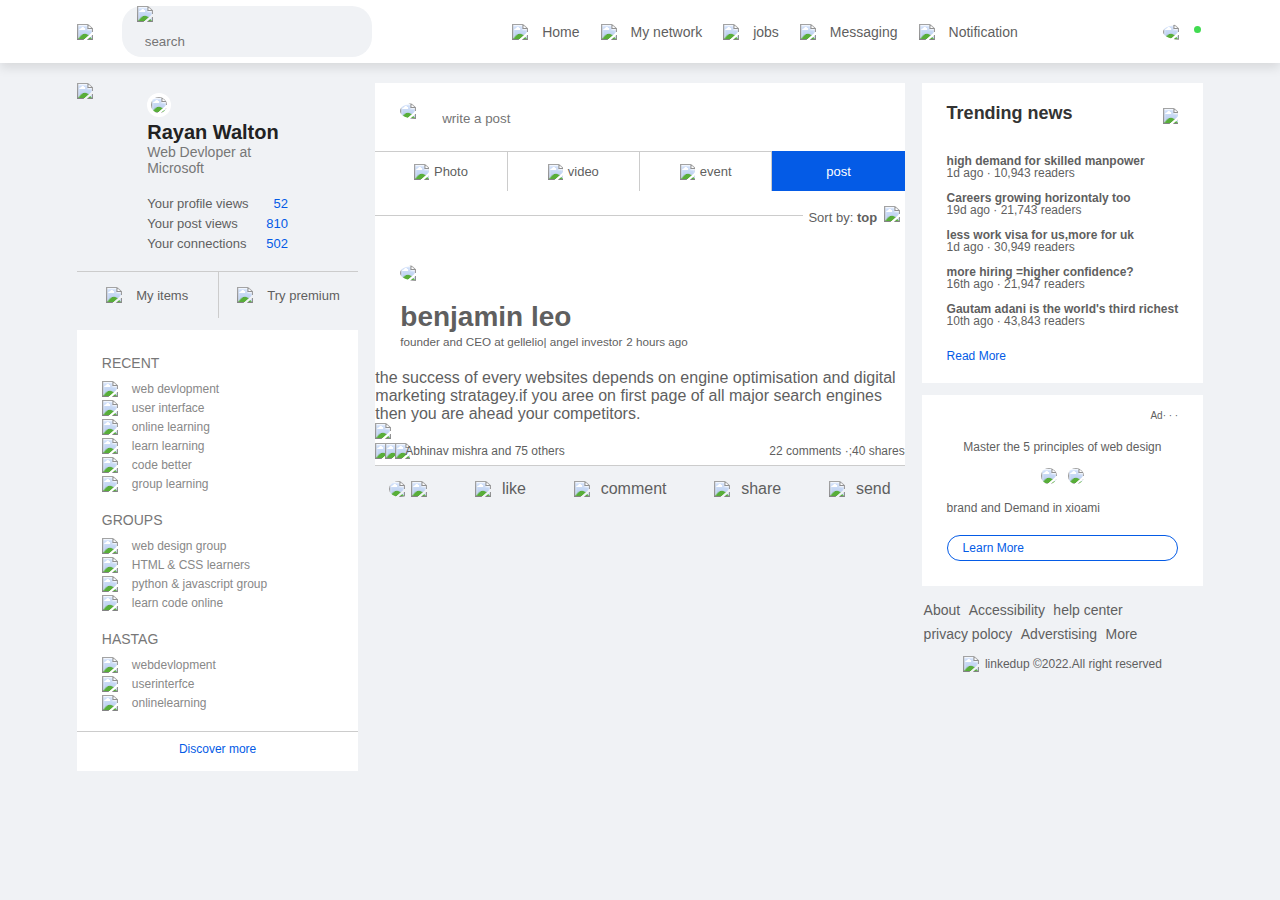
==== index.html @ f9311789 "Add files via upload" ====
<!DOCTYPE html>
<html lang="en">
  <head>
    <meta charset="utf-8">
    <title>social media website design</title>
    <link rel="stylesheet" href="style.css">
  </head>
  <body>

    <nav class="navbar">
        <div class="navbar-left">
            <a href="index.html" class="logo"><img src="images/logo.png"></a>

            <div class="search-box">
                <img src="images/search.png">
                <input type="text" placeholder="search">
            </div>
        </div>
                  
        <div class="navbar-center">
            <ul>
                <li><a href="#" class="active-link"><img src="images/home.png"><span>Home</span></a></a>
                <li><a href="#"><img src="images/network.png"><span>My network</span></a></a>
                <li><a href="#"><img src="images/jobs.png"><span>jobs</span></a></a>
                <li><a href="#"><img src="images/message.png"><span>Messaging</span></a></a>
                <li><a href="#"><img src="images/notification.png"><span>Notification</span></a></a>
            </ul>
        </div>
        <div class="navbar-right">
            <div class="online">
                <img src="images/user-1.png"class="nav-profile-img" onclick="toggleMenu()">
            </div>

        </div>


        <!----------------profile-down-menu------------->
        <div class="profile-menu-wrap" id="profileMenu">
            <div class="profile-menu">
                <div class="user-info">
                    <img src="images/user-1.png">
                    <div>
                        <h3>Rayan walton</h3>
                        <a href="profile.html">see your profile</a>
                    </div>
                </div>
                <hr>
                <a href="#" class="profile-menu-link">
                    <img src="images/feedback.png">
                    <p>give feedback</p>
                    <span></span>
                </a>
            
            <a href="#" class="profile-menu-link">
                <img src="images/setting.png">
                <p>setting & privacy</p>
                <span></span>
            </a>
            <a href="#" class="profile-menu-link">
                <img src="images/help.png">
                <p>help & support</p>
                <span></span>
            </a>
            <a href="#" class="profile-menu-link">
                <img src="images/display.png">
                <p>display & Accessibility</p>
                <span></span>
            </a>
            <a href="#" class="Profile-menu-link">
                <img src="images/logout.png">
                <p>logout</p>
                <span></span>
            </a>
        </div>
        </div>
       
       
    </nav>
    <!--------navbar -end--------------->
   <div class="container">
    <!--------left-sidebar ---------------->
    <div class="left-sidebar">
        <div class="sidebar-profile">
            <img src="images/cover-pic.png" width="100%">
            <div class="sidebar-profile-info">
                <img src="images/user-1.png">
                <h1>Rayan Walton</h1>
                <h3>Web Devloper at Microsoft</h3>
                <ul>
                    <li>Your profile views<span>52</span></li>
                    <li>Your post views<span>810</span></li>
                    <li>Your connections<span>502</span></li>
                </ul>
            </div>
            <div class="sidebar-profile-link">
                <a href="#"><img src="images/items.png">My items</a>
                <a href="#"><img src="images/premium.png">Try premium</a>
            </div>
        </div>
        <div class="sidebar-activity">
            <h3>RECENT</h3>
            <a href="#"><img src="images/recent.png">web devlopment</a>
            <a href="#"><img src="images/recent.png">user interface</a>
            <a href="#"><img src="images/recent.png">online learning</a>
            <a href="#"><img src="images/recent.png">learn learning</a>
            <a href="#"><img src="images/recent.png">code better</a>
            <a href="#"><img src="images/recent.png">group learning</a>
            <h3>GROUPS</h3>
            <a href="#"><img src="images/group.png">web design group</a>
            <a href="#"><img src="images/group.png">HTML & CSS learners</a>
            <a href="#"><img src="images/group.png">python & javascript group</a>
            <a href="#"><img src="images/group.png">learn code online</a>
            <h3>HASTAG</h3>
            <a href="#"><img src="images/hashtag.png">webdevlopment</a>
            <a href="#"><img src="images/hashtag.png">userinterfce</a>
            <a href="#"><img src="images/hashtag.png">onlinelearning</a>
            <div class="discover-more-link">
                <a href="#">Discover more</a>
            </div>
                        
        </div>
    </div>
    <!--------main-content--------------->

    <div class="main-content">

        <div class="create-post">
            <div class="create-post-input">
                <img src="images/user-1.png">
                <textarea   rows="2" placeholder="write a post"></textarea>
            </div>
            <div class="create-post-links">
                <li><img src="images/photo.png">Photo</li>
                <li><img src="images/video.png">video </li>
                <li><img src="images/event.png">event</li>
                <li>post</li>
            </div>
            <div class="sort-by">
                <hr>
                <p>Sort by: <span>top <img src="images/down-arrow.png"></span></p>
            </div>
            <div class="post">
                <div class="post-author">
                    <img src="images/user-3.png">
                </div>
                <h1>benjamin leo</h1>
                <small>founder and CEO at gellelio| angel investor</small>
                <small>2 hours ago</small>
            </div>
            <p>the success of every websites depends on engine optimisation and digital marketing stratagey.if you aree on first page of all major search engines then you are ahead your competitors.</p>
               <img src="images/post-image-1.png" width="100%"> 
               <div class="post-stars">
                <div>
                    <img src="images/thumbsup.png">
                    <img src="images/love.png">
                    <img src="images/clap.png">
                    <span class="liked-user">Abhinav mishra and 75 others</span>
                </div>
                <span>22 comments &middot;;40 shares</span>
               </div>       
        </div>
        <div class="post-activity">
            <div>
                <img src="images/user-1.png" class="post-activity-user-icon">
                <img src="images/down-arrow.png" class="post-activity-user-arrow-icon">
            </div>
            <div class="post-activity-link">
                <img src="images/like.png" >
                <span>like</span>
            </div>
            <div class="post-activity-link">
                <img src="images/comment.png" >
                <span>comment</span>
            </div>
            <div class="post-activity-link">
                <img src="images/share.png" >
                <span>share</span>
            </div>
            <div class="post-activity-link">
                <img src="images/send.png" >
                <span>send</span>
            </div>
       
              
   
</div>

</div>


 
      

    <!--------right-sidebar--------------->
    <div class="right-sidebar">
        <div class="sidebar-news">
            <img src="images/more.png" class="info-icon">
            <h3>Trending news</h3>
            <a href="#">high demand for skilled manpower</a>
            <span>1d ago &middot; 10,943 readers</span>

            <a href="#">Careers growing horizontaly too</a>
            <span>19d ago &middot; 21,743 readers</span>

            <a href="#">less work visa for us,more for uk</a>
            <span>1d ago &middot; 30,949 readers</span>

            <a href="#">more hiring =higher confidence?</a>
            <span>16th ago &middot; 21,947 readers</span>

            <a href="#">Gautam adani is the world's third richest</a>
            <span>10th ago &middot; 43,843 readers</span>

           <a href="#" class="read-more-link">Read More</a>
                 
        </div>

        <div class="sidebar-ad">
            <small>Ad&middot; &middot; &middot;</small>
            <p>Master the 5 principles of web design</p>
        <div>
        <img src="images/user-1.png">
        <img src="images/mi-logo.png">
    </div>
    <b>brand and Demand in xioami</b>
    <a href="#" class="ad-link">Learn More</a>
   </div>

   <div class="sidebar-useful-links">
    <a href="#">About</a>
    <a href="#">Accessibility</a>
    <a href="#">help center</a>
    <a href="#">privacy polocy</a>
    <a href="#">Adverstising</a>
    <a href="#">More</a>

    <div class="copyright-msg">
        <img src="images/logo.png">
        <p>linkedup &#169;2022.All right reserved</p>
    </div>


   </div>

   </div>
   </div>


  



   <script>
    let profileMenu=document.getElementById("profileMenu")
    function toggleMenu(){
        profileMenu.classList.toggle("open-menu")
    }
   </script>

    
  </body>
</html>
---- style.css ----
*{
    margin: 0;
    padding: 0;
    font-family: 'poppins',sans-serif;
    box-sizing: border-box;
}
body{
    background: #f0f2f5;
    color: #5f5f5f;
}
a{
    text-decoration: none;
    color: #5f5f5f;
}
.navbar{
    display: flex;
    align-items: center;
    justify-content: space-between;
    background: #fff;
    padding: 6px 6%;
    position: sticky;
    top: 0;
    z-index: 100;
    box-shadow: 0 5px 10px rgba(0, 0, 0, 0.1);

}
.logo img{
    width: 30px;
    margin-right: 15px;
    display: block;
}
.navbar-center ul li {
    display: inline-block;
    list-style: none;

}
.navbar-center ul li a{
    display: flex;
    align-items: center;
    font-size: 14px;
    margin: 5px 8px;
    padding-right: 5px;
    position: relative;

}
.navbar-center ul li a img{
    width: 30px;
}
.navbar-center ul li a ::after{
    content: '';
    width: 0;
    height: 2px;
    background: #045be6;
    position: absolute;
    bottom: -15px;
    transition: width 0.3s;
}
.navbar-center ul li a:hover::after,
.navbar-center ul li a.active-link::after
{
    width: 100%;
}

.nav-profile-img{
    width: 40px;
    border-radius: 50%;
    display: block;
    cursor: pointer;
    position: relative;
}
.online{
    position: relative;
}
.online::after{
    content: '';
    width: 7px;
    height: 7px;
    border: 2px solid #fff;
    border-radius: 50%;
    right: 0px;
    top: 0px;
    background: #41db51;
    position: absolute;
}
.search-box{
    background: #f0f2f5;
    width: 250px;
    border-radius: 20px;
    align-items: center;
    padding: 0 15px;
}
.navbar-left{
    display: flex;
    align-items: center;
}
.search-box img{
    width: 14px;
}
.search-box input{
    width: 100%;
    background: transparent;
    padding: 8px;
    outline: none;
    border: 0;
}

.container{
    padding: 20px 6%;
    display: flex;
    justify-content: space-between;
    position: sticky;
    top: 73px;

}

 /*--------left-sidebar ----------------*/
 .left-sidebar{
    flex-basis: 25%;
    align-self: flex-start;
 }
.sidebar-profile-box{
    background: #fff;
}
.sidebar-profile-info{
    padding: 0 25%;
}
.sidebar-profile-info img{
    width: 90px;
    border-radius: 50%;
    background: #fff;
    padding: 4px;
    margin-top: -45px;
}
.sidebar-profile-info h1{
    font-size: 20px;
    font-weight: 600;
    color: #222;
}
.sidebar-profile-info h3{
    font-size: 14px;
    font-weight: 500;
    color: #777;
}
.sidebar-profile-info ul{
    list-style: none;
    margin: 20px 0;
}
.sidebar-profile-info ul li{
    width: 100%;
    margin: 5px 0;
    font-size: 13px;
}
.sidebar-profile-info ul li span{
    float: right;
    color: #045be6;
}
.sidebar-profile-link{
    display: flex;
    align-items: center;
    border-top: 1px solid #ccc;
}
.sidebar-profile-link a{
    flex-basis: 50%;
    display: flex;
    align-items: center;
    justify-content: center;
    padding: 15px 0;
    font-size: 13px;
    border-left: 1px solid #ccc;
}
.sidebar-profile-link a:first-child{
    border-left: 0;
}
.sidebar-profile-link a img{
    width: 20px;
    margin-right: 10px;
}
.sidebar-activity{
    background: #fff;
    padding: 5px 25px;
    margin: 12px 0;
}
.sidebar-activity h3{
    color: #777;
    font-size: 14px;
    font-weight: 500;
    margin: 20px 0 10px;
}
.sidebar-activity a{
    display: flex;
    align-items: center;
    font-size: 12px;
    font-weight: 500;
    color: #888;
    margin: 3px 0;
}
.sidebar-activity a img{
    width: 20px;
    margin-right: 10px;
}
.discover-more-link{
    border-top: 1px solid #ccc;
    text-align: center;
    margin-top: 20px;
    margin-left: -25px;
    margin-right: -25px;
    
}
.discover-more-link a{
    color: #045be6;
    display: inline-block;
    margin: 10px 0;
}







 /*--------right-sidebar ----------------*/
 .right-sidebar{
    flex-basis: 25%;
    align-self: flex-start;
    position: sticky;
    top: 73px;

 }
 .sidebar-news{
    background: #fff;
    padding: 10px 25px;
 }
 .info-icon{
    width: 15px;
    float: right;
    margin-top: 15px;
 }
 .sidebar-news h3{
    font-size: 18px;
    font-weight: 600;
    color: #333;
    margin: 10px 0 30px;
 }
.sidebar-news a{
    display: flex;
    font-size: 12px;
    font-weight: 600;
    margin-top: 10px;
    margin-bottom: -5px;
}
.sidebar-news span{
    font-size: 12px;
}
.sidebar-news .read-more-link{
    color: #045be6;
    font-weight: 500;
    margin: 20px 0 10px;
}
.sidebar-ad{
    background: #fff;
    padding: 15px 25px;
    text-align: center;
    margin: 12px 0;
    font-size: 12px;
}
.sidebar-ad img{
    width: 60px;
    border-radius: 50%;
    margin: 4px;
}
.sidebar-ad small{
    float: right;
    font-weight: 500;
    margin-bottom: 10px;
}
.sidebar-ad p{
    margin-top: 30px;
    margin-bottom: 10px;

}
.sidebar-ad b{
    display: flex;
    font-weight:500;
    margin-top: 10px;
}
.ad-link{
    display: flex;
    border: 1px solid #045be6;
    border-radius: 30px;
    padding: 5px 15px;
    color: #045be6;
    font-weight: 500;
    margin: 20px auto 10px;
}
.sidebar-useful-links a{
    display: inline-block;
    font-size: 14px;
    margin: 4px 2px;
    
}
.copyright-msg{
    display: flex;
    align-items: center;
    justify-content: center;
    font-size: 12px;
    margin-top: 10px;
    font-weight: 500;


}
.copyright-msg img{
    width: 18px;
    margin-right: 4px;
}

 /*--------main-content---------------*/
 .main-content{
    flex-basis: 47%;
 }
 .create-post{
    background: #fff;
 }
 .create-post-input{
    padding: 20px 25px 10px;
    display: flex;
    align-items: flex-start;

 }
 .create-post-input img{
    width: 35px;
    border-radius: 50%;
    margin-right: 10px;
 }
 .create-post-input textarea{
    width: 100%;
    border: 0;
    outline: 0;
    resize: none;
    background: transparent;
    margin-top: 8px;
 }
 ::placeholder{
    font-weight: 500;
 }
 .create-post-links{
    display: flex;
    align-items: flex-start;

 }
 .create-post-links li{
    list-style: none;
    border-top: 1px solid #ccc;
    border-right: 1px solid #ccc;
    flex-basis: 25%;
    height: 40px;
    font-size: 13px;
    display: flex;
    align-items: center;
    justify-content: center;
    cursor: pointer;
 }
 .create-post-links li img{
    width: 15px;
    margin-right: 5px;
 }
 .create-post-links li:last-child{
    background: #045be6;
    color: #fff;
    border-top: 0;
    border-right: 0;
 }
 .sort-by{
    display: flex;
    align-items: center;
    margin: 10px 0;

 }
 .sort-by hr{
    flex: 1;
    border: 0;
    height: 1px;
    background: #ccc;
 }
 .sort-by p{
    font-size: 13px;
    padding: 5px;
 }
 .sort-by p span{
    font-weight: 600;
    cursor: pointer;
 }
 .sort-by p span img{
    width: 12px;
    margin-left: 3px;
 }
 .post{
    background: #fff;
    padding: 20px 25px 5px;
 }
 .post-author{
    display: flex;
    align-items: center;
    margin-bottom: 20px;
 }
 .post-author img{
    width: 35px;
    border-radius: 50%;
    margin-right: 10px;
    margin-top: 5px;
 }
.post-author h1{
    font-size: 18px;
    font-weight: 600;
    color: #333;
}
.post-author small{
    display: block;
    margin-bottom: -2px;
}
.post{
    font-size: 14px;
    margin-bottom: 15px;

}
.post-stars{
    display: flex;
    flex-wrap: wrap;
    align-items: center;
    justify-content: space-between;
    font-size: 12px;
    border-bottom: 1px solid #ccc;
    padding-bottom: 6px;
}
.post-stars div{
    display: flex;
    align-items: center;
}
.post-stars img{
    width: 15px;
    margin-right: -5px;
}
.liked-users{
    margin-left: 10px;
}
.post-activity{
    display: flex;
    align-items: center;
    justify-content: space-between;
    padding: 14px;
    font-weight: 500;
}
.post-activity div{
    display: flex;
    align-items: center;

}
.post-activity-user-icon{
    width: 22px;
    border-radius: 50%;
}
.post-activity-arrow-icon{
    width: 12px;
    margin-left: 5px;
}
.post-activity-link img{
    width: 19px;
    margin-right: 8px;
}


/*-------------------profile-down-wrap-menu------------*/
.profile-menu-wrap{
    position: absolute;
    top: 100%;
    right: 5%;
    width: 320px;
    max-height: 0;
    overflow: hidden;
    transition: max-height o 5s;
   
}
.profile-menu-wrap.open-menu{
    max-height: 400px;
    
}
.profile-menu{
    background: #222;
    color: #fff;
    padding: 20px;
    margin: 10px;
   
   
}

.user-info{
    display: flex;
    align-items: center;
}
.user-info img{
    width: 50px;
    border-radius: 50%;
    margin-right: 15px;
}
.user-info h3{
    font-weight: 500;
    margin-bottom: -7px;
}
.user-info a{
    color: #c9dbf8;
    font-size: 13px;
}
.Profile-menu hr{
    border: 0;
    height: 1px;
    width: 100%;
    background: #fff;
    margin: 15px 0 10px;
}
.Profile-menu-link{
    display: flex;
    align-items: center;
    color: #fff;
    margin: 12px 0;
    font-size: 14px;
}
.Profile-menu-link p{
    width: 100%;


}
.profile-menu-link img{
    width: 35px;
    border-radius: 50%;
    margin-right: 15px;
}
/*----------------profile main-----------------*/
.profile-main{
    flex-basis: 73%;

}
.profile-sidebar{
    flex-basis: 25%;
    align-items: center;
    position: sticky;
    top:73px;
}
.profile-container{
    background: #fff;

}
.profile-container-inner{
    padding: 0 4% 10px;
}
.profile-pic{
    width: 150px;
    border-radius: 50%;
    margin-top: -75px;
    padding: 5px;
    background: #fff;
}
.profile-container h1{
    font-size: 28px;
    font-weight: 600;
    color: #222;
}
.profile-container b{
    font-weight: 500;
}
.profile-container p{
    margin-top: 5px;
}
.profile-container p a{
    color: #045be6;
    font-weight: 500;
}
.mutual-connecton{
    display: flex;
    align-items: center;
    margin: 20px 0;
}
.mutual-connecton img{
    width: 30px;
    border-radius: 50%;
    margin-right: 5px;
}
.profile-btn{
    margin: 20px 0;
}
.pofile-btn a{
    display: inline-flex;
    align-items: center;
    background: #e4e6eb;
    padding: 6px 15px;
    border-radius: 4px;
    margin-right: 10px;

}
.profile-btn a img{
    width: 18px;
    margin-right: 5px;
}
.profile-btn .primary-btn{
    background: #045be6;
    color: #fff;

}
.profile-descripton{
    background: #fff;
    padding: 20px 4% 30px;
    margin: 12px 0;
}
.profile-descripton{
    color: #333;
    margin: 10px 0 20px;
    font-weight: 600;
}
.see-more-link{
    display: flex;
    text-align: right;
    font-size: 15px;
}
.profile-desc-row img{
    width: 50px;
    margin-right: 25px;
    margin-top: 5px;
}
.profile-desc-row div{
    width: 100%;

}
.profile-desc-row h3{
    font-size: 18px;
    font-weight: 600;
    color: #333;
}
.profile-desc-row b{
    display: block;
    font-weight: 500;
    font-size: 15px;

}
.profile-desc-row hr{
    border: 0;
    border-bottom: 1px solid #999;
    margin-top: 10px;
}
.exprecience-link{
    display: flex;
    align-items: center;
    justify-content: center;
    padding-top: 20px;
    font-weight: 500;
}
.exprecience-link  img{
    width: 20px;
    margin-left: 8px;
    
}
.skills-btn{
    display: inline-block;
    margin: 10px 5px;
    padding: 6px 18px;
    border: 1px solid #777;
    border-radius: 32px;
    font-size: 12px;
    font-weight: 500;
}
.language-btn{
    display: inline-block;
    margin: 10px 5px;
    padding: 6px 18px;
    background: #e4e6eb;
    font-size: 12px;
    font-weight: 500;
}
/*--------------profile-right-sidebar------*/

.profile-sidebar.sidebar-ad{
    margin: 0;

}
.sidebar-people{
    background: #fff;
    padding: 15px 25px;
    margin: 12px 0;
    font-size: 12px;

}
.sidebar-people h3{
    font-size: 16px;
    font-weight: 600;
    margin: 10px 0 20px;
}
.sidebar-people-row{
    display: flex;
    align-items: center;
    margin: 6px 0;

}
.sidebar-people-row img{
    width: 40px;
    border-radius: 50%;
    margin-right: 8px;
    margin-top: 5px;
}
.sidebar-people-row a{
    display: inline-block;
    margin: 10px 0;
    padding: 5px 25px;
    border: 1px solid #5f5f5f;
    border-radius: 30px;
    font-weight: 500;
}
.profile-footer{
    padding: 0 6% 30px;

}
.profile-footer.sidebar-useful-links{
    text-align: left;
    padding: 0;
}
.profile-footer .copyright-msg{
    justify-content: flex-start;

}
/*------------media query for all small screen------*/
@media only screen and(max-width:600){
    .search-box{
        background: transparent;
        width: auto;
        padding: 0;
    }
    .search-box input{
        width: 0;
        padding: 0;

    }
    .navbar-center ul li a span{
        display: none;
    }
    .navbar-center ul li a{
        padding-right: 0;
        margin: 5px;
    }
}
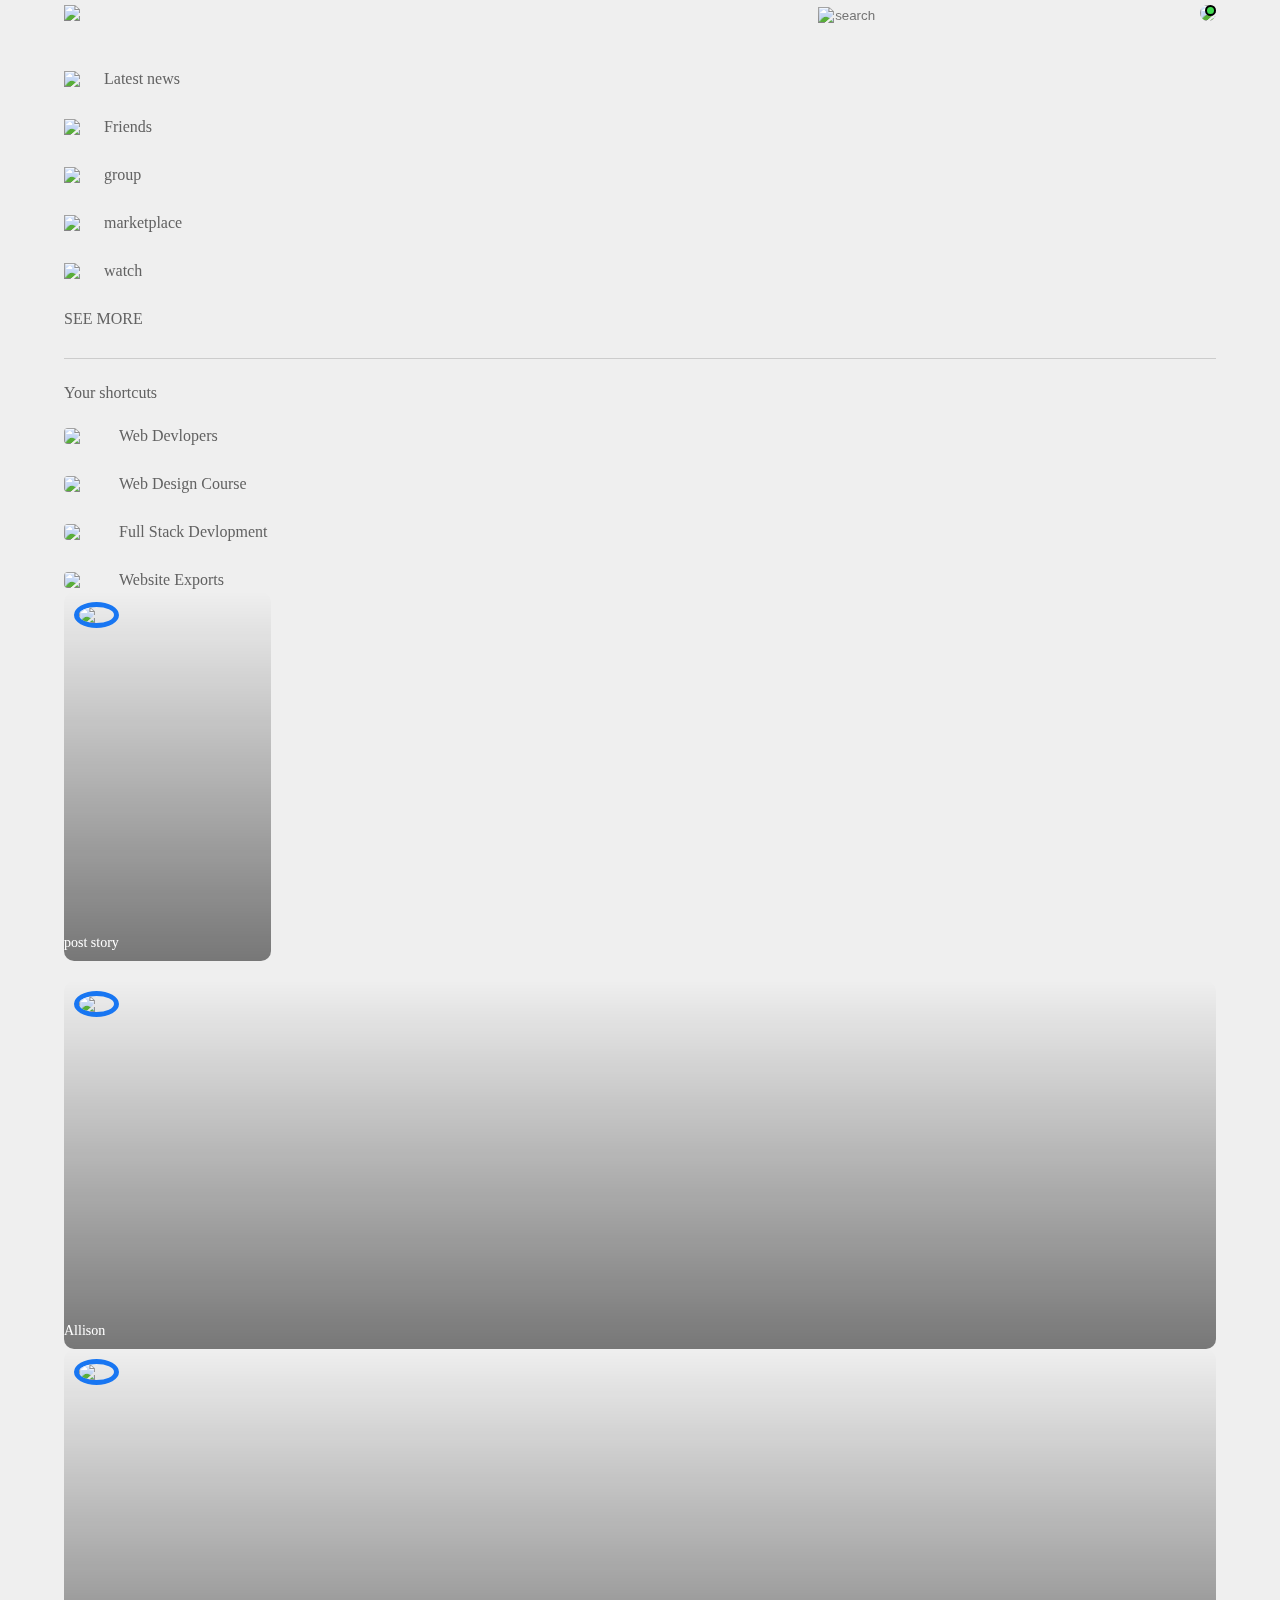
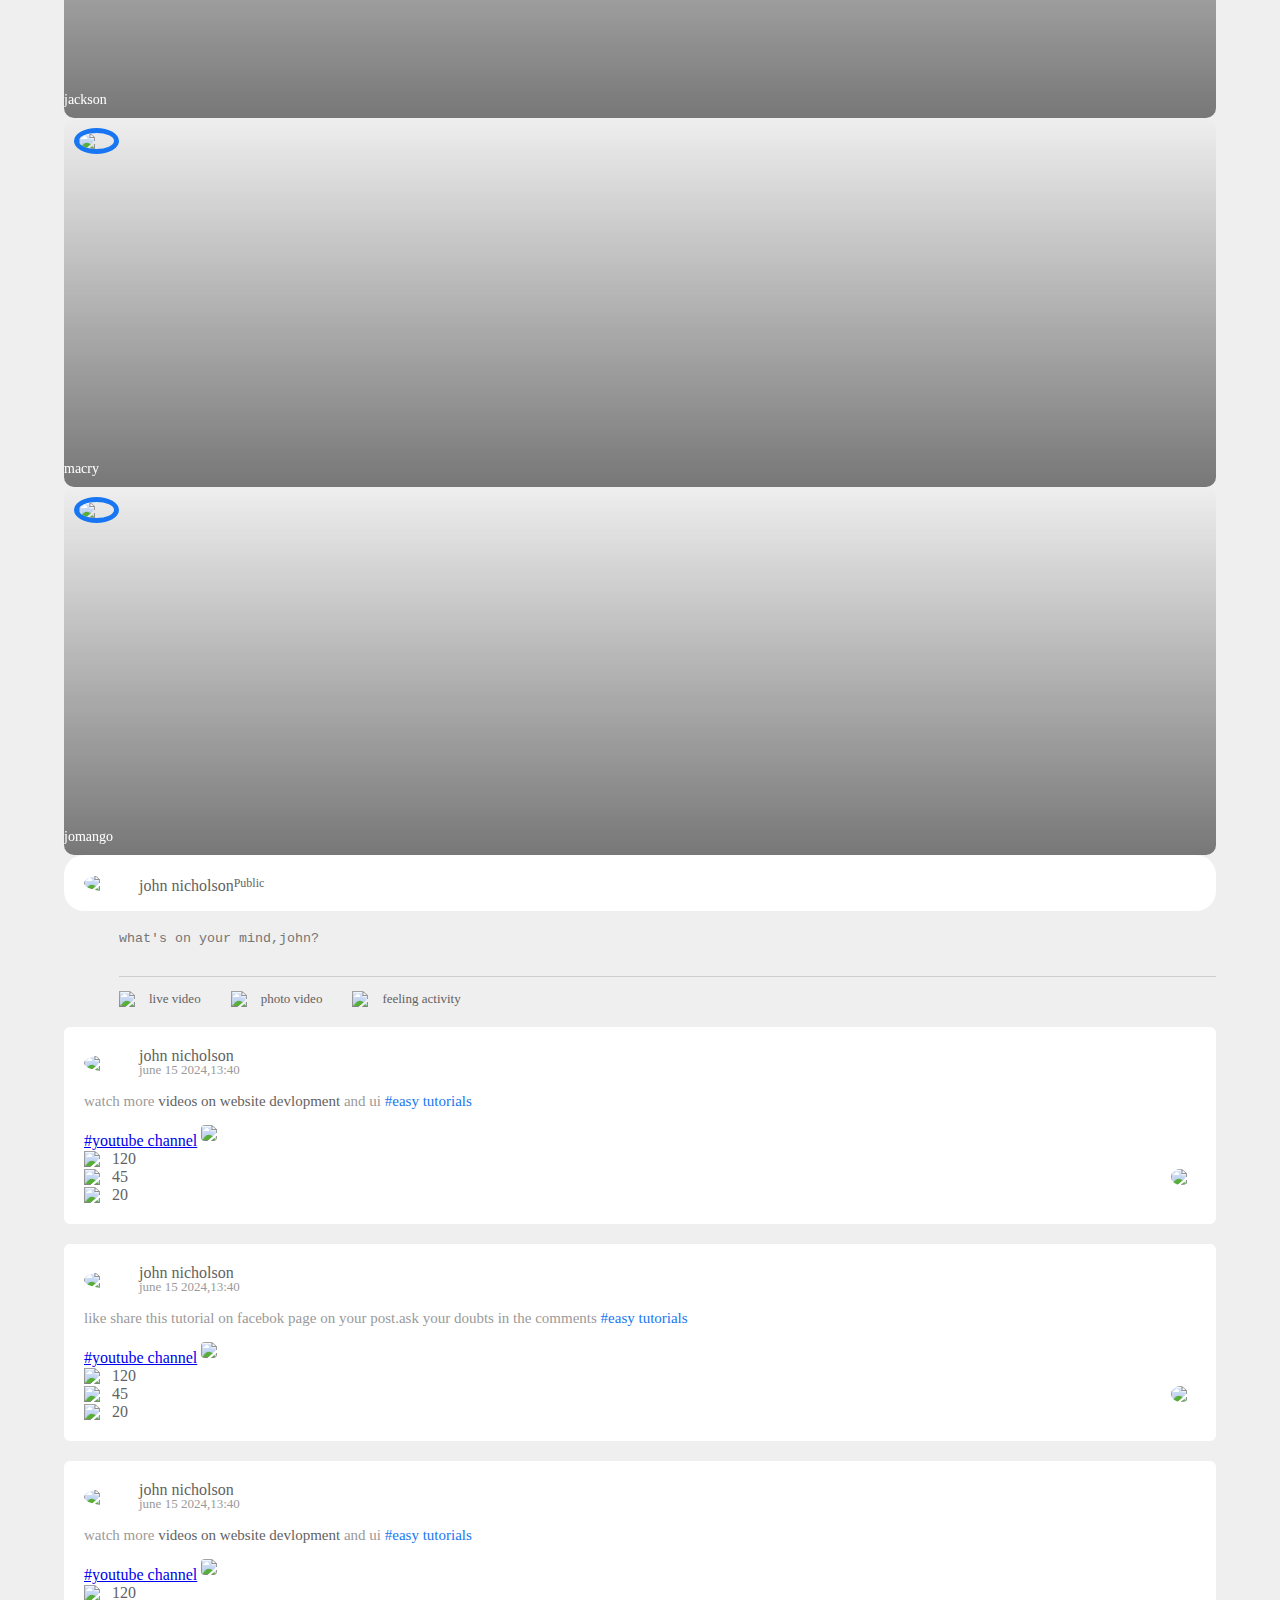
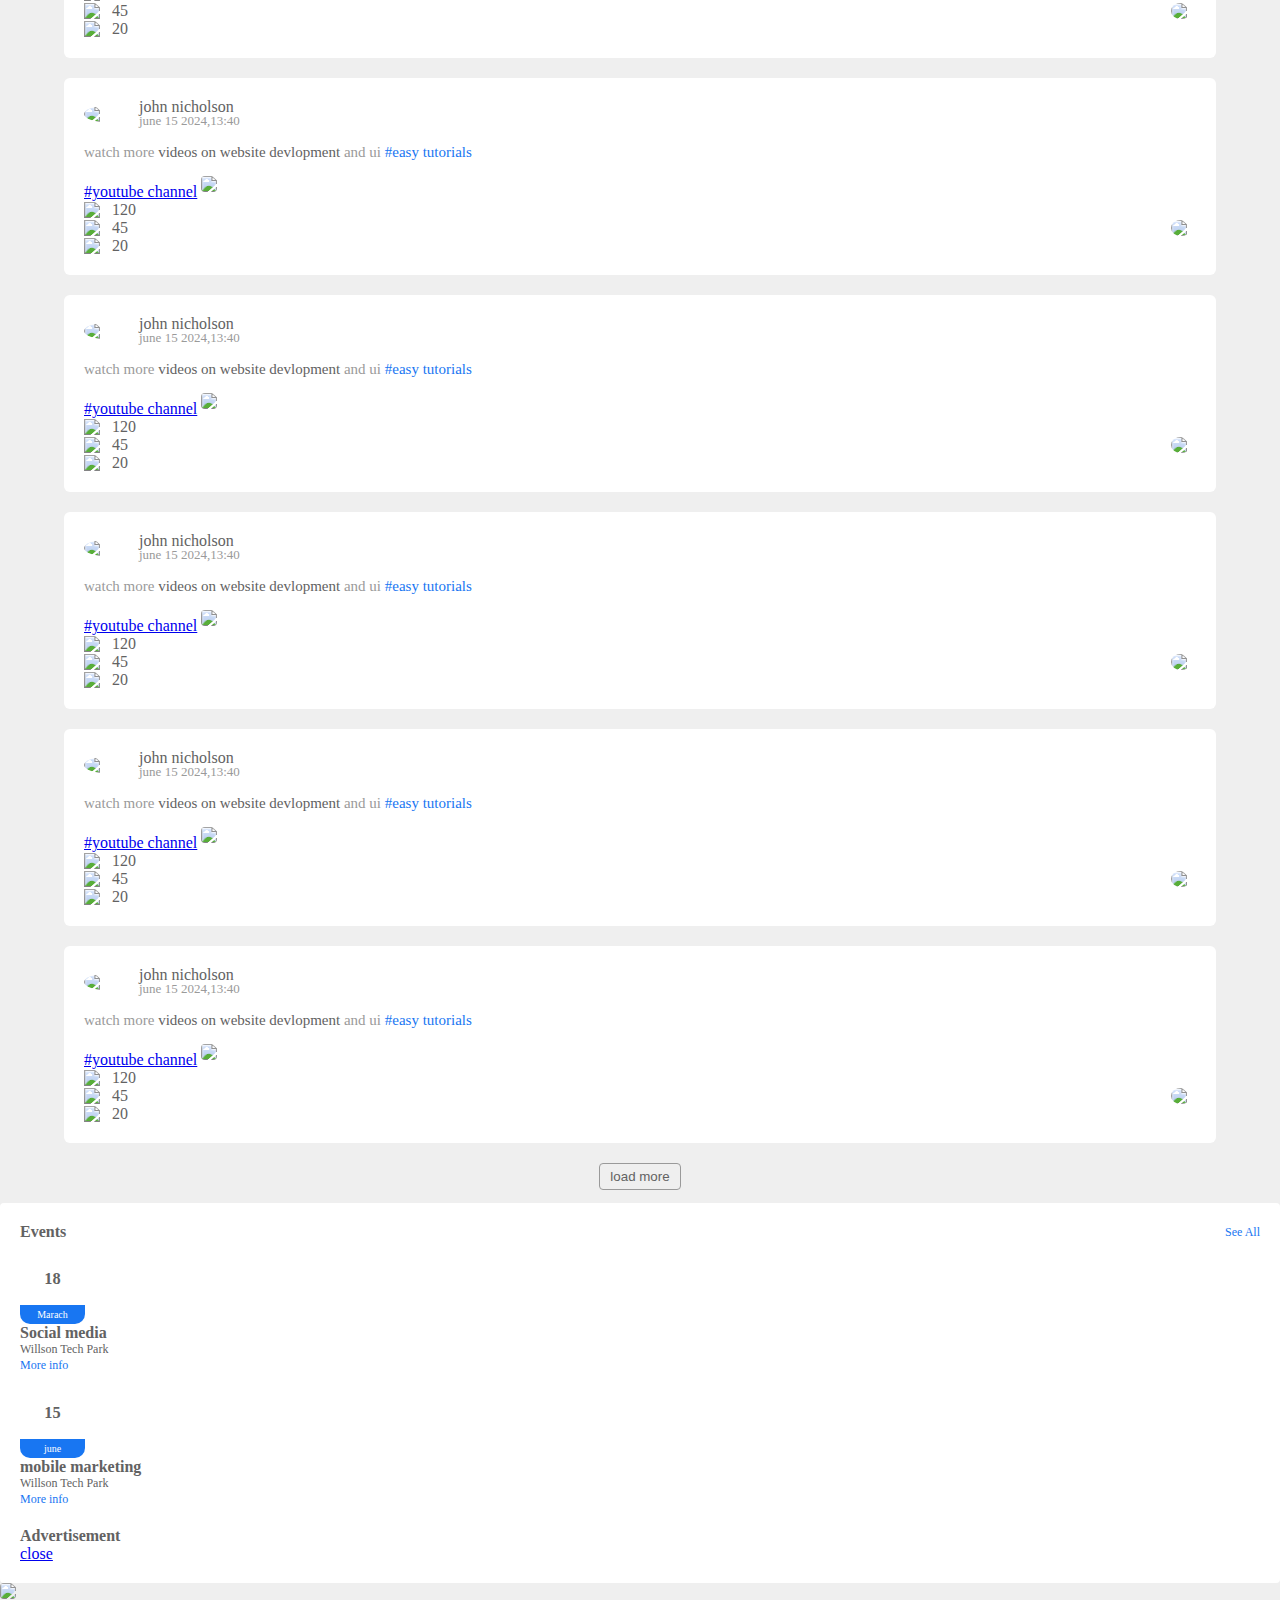
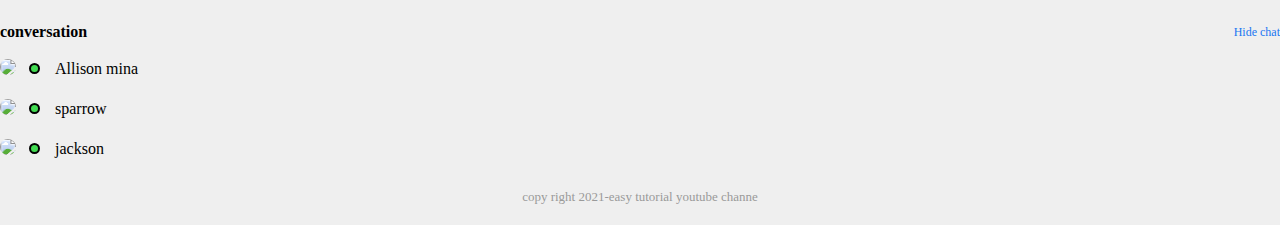
==== commit 3999ff21: "Add files via upload" ====
--- a/index.html
+++ b/index.html
@@ -1,262 +1,485 @@
 <!DOCTYPE html>
 <html lang="en">
-  <head>
-    <meta charset="utf-8">
-    <title>social media website design</title>
+<head>
+    <meta charset="UTF-8">
+    <meta name="viewport" content="width=device-width, initial-scale=1.0">
+    <title>facebook</title>
     <link rel="stylesheet" href="style.css">
-  </head>
-  <body>
-
-    <nav class="navbar">
-        <div class="navbar-left">
-            <a href="index.html" class="logo"><img src="images/logo.png"></a>
-
+    <script src="https://kit.fontawesome.com/5d651825a8.js" crossorigin="anonymous"></script>
+</head>
+<body>
+    <nav>
+        <div class="navleft">
+            <a href="index.html">
+            <img src="./images/logo2.png" class="logo">
+            </a>
+            <ul>
+                <li><img src="images/notification.png" alt=""></li>
+                <li><img src="images/inbox.png" alt=""></li>
+                <li><img src="images/video.png" alt=""></li>
+            </ul>
+        </div>
+        <div class="navright">
             <div class="search-box">
-                <img src="images/search.png">
+                <img src="./images/search.png">
                 <input type="text" placeholder="search">
             </div>
-        </div>
-                  
-        <div class="navbar-center">
-            <ul>
-                <li><a href="#" class="active-link"><img src="images/home.png"><span>Home</span></a></a>
-                <li><a href="#"><img src="images/network.png"><span>My network</span></a></a>
-                <li><a href="#"><img src="images/jobs.png"><span>jobs</span></a></a>
-                <li><a href="#"><img src="images/message.png"><span>Messaging</span></a></a>
-                <li><a href="#"><img src="images/notification.png"><span>Notification</span></a></a>
-            </ul>
-        </div>
-        <div class="navbar-right">
+            <div class="navuser-icon online" onclick="settingMenuToggle()">
+                <img src="./images/profile-pic.png">
+            </div>
+        </div>
+       <!-------  setting-menu------------- -->
+
+        <div class="settings-menu">
+
+            <div  id="dark-btn" >
+                <span></span>
+            </div>
+            <div class="setting-menu-inner">
+
+            </div>
+            <div class="user-profile">
+                <img src="./images/profile-pic.png">
+                <div>
+                    <p>john nicholson</p>
+                   <a href="profile.html">see your profile</a>
+                </div>
+            </div>
+            <hr>
+            <div class="user-profile">
+                <img src="./images/feedback.png">
+                <div>
+                    <p>john nicholson</p>
+                   <a href="#">help us to improve the new design</a>
+                </div>
+            </div>
+            <hr>
+            <div class="setting-links">
+                <img src="./images/setting.png" class="setting-icon">
+                <a href="#">setting @ privacy <img src="./images/arrow.png" width="10px"></a>
+            </div>
+            <div class="setting-links">
+                <img src="./images/help.png" class="setting-icon">
+                <a href="#">help @ support <img src="./images/arrow.png" width="10px"></a>
+            </div>
+            <div class="setting-links">
+                <img src="./images/display.png" class="setting-icon">
+                <a href="#">display @ accessibility <img src="./images/arrow.png" width="10px"></a>
+            </div>
+            <div class="setting-links">
+                <img src="./images/logout.png" class="setting-icon">
+                <a href="#">logout <img src="./images/arrow.png" width="10px"></a>
+            </div>
+            </div>
+
+        </div>
+    </nav>
+    <div class="container">
+      <!-------  left-sidebar------------- -->
+
+        <div class="left-sidebar">
+            <div class="imp-links">
+                <a href="#"><img src="./images/news.png">Latest news</a>
+                <a href="#"><img src="./images/friends.png">Friends</a>
+                <a href="#"><img src="./images/group.png">group</a>
+                <a href="#"><img src="./images/marketplace.png">marketplace</a>
+                <a href="#"><img src="./images/watch.png">watch</a>
+                <a href="#">SEE MORE</a>
+
+            </div>
+            <div class="shortcut-links">
+                <p>Your shortcuts</p>
+                <a href="#"><img src="./images/shortcut-1.png">Web Devlopers</a>
+                <a href="#"><img src="./images/shortcut-2.png">Web Design Course</a>
+                <a href="#"><img src="./images/shortcut-3.png">Full Stack Devlopment</a>
+                <a href="#"><img src="./images/shortcut-4.png">Website Exports</a>
+            </div>
+        </div>
+         <!-------- main content------------- -->
+
+        <div class="main-content">
+
+            <div class="story-gallery">
+                <div class=" story story-1">
+                    <img src="./images/upload.png" >
+                    <p>post story</p>
+                </div>
+            </div>
+               
+                    <div class=" story story-2">
+                        <img src="./images/member-1.png" >
+                        <p>Allison</p>
+               
+                </div>
+               
+                    <div class="story story-3">
+                        <img src="./images/member-2.png" >
+                        <p>jackson</p>
+               
+                </div>
+                         <div class="story story-4">
+                        <img src="./images/member-3.png" >
+                        <p>macry</p>
+                    
+                </div>
+                
+                    <div class="story story-4">
+                        <img src="./images/member-4.png" >
+                        <p>jomango</p>
+                
+                </div>
+
+                <div class="writepost-container">
+                    <div class="user-profile">
+                        <img src="./images/profile-pic.png">
+                        <div></div>
+                            <p>john nicholson</p>
+                            <small>Public <i class="fa-solid fa-caret-down"></i></small>
+
+                        </div>
+                    </div>
+                    <div class="post-input-container">
+                        <textarea  rows="3" placeholder="what's on your mind,john? "></textarea>
+                        <div class="add-post-links">
+                            <a href="#"><img src="./images/live-video.png">live video</a>
+                            <a href="#"><img src="./images/photo.png">photo video</a>
+                            <a href="#"><img src="./images/feeling.png">feeling activity</a>
+
+                        </div>
+
+                    </div>
+
+                </div>
+                <div class="post-container">
+                    <div class="post-row">
+                        <div class="user-profile">
+                            <img src="./images/profile-pic.png">
+                            <div>
+                                <p>john nicholson</p>
+                               <span>june 15 2024,13:40</span>
+                            </div>
+                       </div>
+                        <a href="#"><i class="fas fa-ellipsis-v"></i>
+                        </a>
+                    </div>
+                   
+                   <p class="post-text">watch more<span> videos on website devlopment </span>and ui <a href="#">#easy tutorials</a></p>
+                   <a href="#">#youtube channel</a>
+                   <img src="./images/feed-image-1.png" class="post-img">
+
+                   <div class="post-row">
+                    <div class="activity-icons">
+                        <div><img src="./images/like-blue.png">120</div>
+                        <div><img src="./images/comments.png">45</div>
+                        <div><img src="./images/share.png">20</div>
+
+
+                    </div>
+                    <div class="post-profile-icons">
+                        <img src="./images/profile-pic.png"> <i class="fas fa-caret-down"></i> 
+                    </div>
+                   </div>
+                </div>
+
+                <div class="post-container">
+                    <div class="post-row">
+                        <div class="user-profile">
+                            <img src="./images/profile-pic.png">
+                            <div>
+                                <p>john nicholson</p>
+                               <span>june 15 2024,13:40</span>
+                            </div>
+                       </div>
+                        <a href="#"><i class="fas fa-ellipsis-v"></i>
+                        </a>
+                    </div>
+                   
+                   <p class="post-text">like share this tutorial on facebok page on your post.ask your doubts in the comments <a href="#">#easy tutorials</a></p>
+                   <a href="#">#youtube channel</a>
+                   <img src="./images/feed-image-2.png" class="post-img">
+
+                   <div class="post-row">
+                    <div class="activity-icons">
+                        <div><img src="./images/like-blue.png">120</div>
+                        <div><img src="./images/comments.png">45</div>
+                        <div><img src="./images/share.png">20</div>
+
+
+                    </div>
+                    <div class="post-profile-icons">
+                        <img src="./images/profile-pic.png"> <i class="fas fa-caret-down"></i> 
+                    </div>
+                   </div>
+                </div>
+
+                <div class="post-container">
+                    <div class="post-row">
+                        <div class="user-profile">
+                            <img src="./images/profile-pic.png">
+                            <div>
+                                <p>john nicholson</p>
+                               <span>june 15 2024,13:40</span>
+                            </div>
+                       </div>
+                        <a href="#"><i class="fas fa-ellipsis-v"></i>
+                        </a>
+                    </div>
+                   
+                   <p class="post-text">watch more<span> videos on website devlopment </span>and ui <a href="#">#easy tutorials</a></p>
+                   <a href="#">#youtube channel</a>
+                   <img src="./images/feed-image-3.png" class="post-img">
+
+                   <div class="post-row">
+                    <div class="activity-icons">
+                        <div><img src="./images/like-blue.png">120</div>
+                        <div><img src="./images/comments.png">45</div>
+                        <div><img src="./images/share.png">20</div>
+
+
+                    </div>
+                    <div class="post-profile-icons">
+                        <img src="./images/profile-pic.png"> <i class="fas fa-caret-down"></i> 
+                    </div>
+                   </div>
+                </div>
+                <div class="post-container">
+                    <div class="post-row">
+                        <div class="user-profile">
+                            <img src="./images/profile-pic.png">
+                            <div>
+                                <p>john nicholson</p>
+                               <span>june 15 2024,13:40</span>
+                            </div>
+                       </div>
+                        <a href="#"><i class="fas fa-ellipsis-v"></i>
+                        </a>
+                    </div>
+                   
+                   <p class="post-text">watch more<span> videos on website devlopment </span>and ui <a href="#">#easy tutorials</a></p>
+                   <a href="#">#youtube channel</a>
+                   <img src="./images/feed-image-1.png" class="post-img">
+
+                   <div class="post-row">
+                    <div class="activity-icons">
+                        <div><img src="./images/like-blue.png">120</div>
+                        <div><img src="./images/comments.png">45</div>
+                        <div><img src="./images/share.png">20</div>
+
+
+                    </div>
+                    <div class="post-profile-icons">
+                        <img src="./images/profile-pic.png"> <i class="fas fa-caret-down"></i> 
+                    </div>
+                   </div>
+                </div>
+
+                <div class="post-container">
+                    <div class="post-row">
+                        <div class="user-profile">
+                            <img src="./images/profile-pic.png">
+                            <div>
+                                <p>john nicholson</p>
+                               <span>june 15 2024,13:40</span>
+                            </div>
+                       </div>
+                        <a href="#"><i class="fas fa-ellipsis-v"></i>
+                        </a>
+                    </div>
+                   
+                   <p class="post-text">watch more<span> videos on website devlopment </span>and ui <a href="#">#easy tutorials</a></p>
+                   <a href="#">#youtube channel</a>
+                   <img src="./images/feed-image-4.png" class="post-img">
+
+                   <div class="post-row">
+                    <div class="activity-icons">
+                        <div><img src="./images/like-blue.png">120</div>
+                        <div><img src="./images/comments.png">45</div>
+                        <div><img src="./images/share.png">20</div>
+
+
+                    </div>
+                    <div class="post-profile-icons">
+                        <img src="./images/profile-pic.png"> <i class="fas fa-caret-down"></i> 
+                    </div>
+                   </div>
+                </div>
+                <div class="post-container">
+                    <div class="post-row">
+                        <div class="user-profile">
+                            <img src="./images/profile-pic.png">
+                            <div>
+                                <p>john nicholson</p>
+                               <span>june 15 2024,13:40</span>
+                            </div>
+                       </div>
+                        <a href="#"><i class="fas fa-ellipsis-v"></i>
+                        </a>
+                    </div>
+                   
+                   <p class="post-text">watch more<span> videos on website devlopment </span>and ui <a href="#">#easy tutorials</a></p>
+                   <a href="#">#youtube channel</a>
+                   <img src="./images/feed-image-1.png" class="post-img">
+
+                   <div class="post-row">
+                    <div class="activity-icons">
+                        <div><img src="./images/like-blue.png">120</div>
+                        <div><img src="./images/comments.png">45</div>
+                        <div><img src="./images/share.png">20</div>
+
+
+                    </div>
+                    <div class="post-profile-icons">
+                        <img src="./images/profile-pic.png"> <i class="fas fa-caret-down"></i> 
+                    </div>
+                   </div>
+                </div>
+                <div class="post-container">
+                    <div class="post-row">
+                        <div class="user-profile">
+                            <img src="./images/profile-pic.png">
+                            <div>
+                                <p>john nicholson</p>
+                               <span>june 15 2024,13:40</span>
+                            </div>
+                       </div>
+                        <a href="#"><i class="fas fa-ellipsis-v"></i>
+                        </a>
+                    </div>
+                   
+                   <p class="post-text">watch more<span> videos on website devlopment </span>and ui <a href="#">#easy tutorials</a></p>
+                   <a href="#">#youtube channel</a>
+                   <img src="./images/feed-image-1.png" class="post-img">
+
+                   <div class="post-row">
+                    <div class="activity-icons">
+                        <div><img src="./images/like-blue.png">120</div>
+                        <div><img src="./images/comments.png">45</div>
+                        <div><img src="./images/share.png">20</div>
+
+
+                    </div>
+                    <div class="post-profile-icons">
+                        <img src="./images/profile-pic.png"> <i class="fas fa-caret-down"></i> 
+                    </div>
+                   </div>
+                </div>
+                <div class="post-container">
+                    <div class="post-row">
+                        <div class="user-profile">
+                            <img src="./images/profile-pic.png">
+                            <div>
+                                <p>john nicholson</p>
+                               <span>june 15 2024,13:40</span>
+                            </div>
+                       </div>
+                        <a href="#"><i class="fas fa-ellipsis-v"></i>
+                        </a>
+                    </div>
+                   
+                   <p class="post-text">watch more<span> videos on website devlopment </span>and ui <a href="#">#easy tutorials</a></p>
+                   <a href="#">#youtube channel</a>
+                   <img src="./images/feed-image-5.png" class="post-img">
+
+                   <div class="post-row">
+                    <div class="activity-icons">
+                        <div><img src="./images/like-blue.png">120</div>
+                        <div><img src="./images/comments.png">45</div>
+                        <div><img src="./images/share.png">20</div>
+
+
+                    </div>
+                    <div class="post-profile-icons">
+                        <img src="./images/profile-pic.png"> <i class="fas fa-caret-down"></i> 
+                    </div>
+                   </div>
+                </div>
+                <button type="button" class="load-more-btn">load more</button>
+
+
+
+
+ 
+
+
+
+                
+            </div>
+
+
+        </div>
+         <!---------  right-sidebar------------- -->
+        <div class="right-sidebar">
+
+            <div class="sidebar-title">
+                <h4>Events</h4>
+                <a href="#">See All</a>
+            </div>
+
+            <div class="event">
+                <div class="left-event">
+                    <h3>18</h3>
+                    <span>Marach</span>
+
+                </div>
+                <div class="right-event">
+                    <h4>Social media</h4>
+                    <p><i class="fa-solid fa-location-dot"></i>Willson Tech Park</p>
+                    <a href="#">More info</a> 
+                </div>
+            </div>
+            <div class="event">
+                <div class="left-event">
+                    <h3>15</h3>
+                    <span>june</span>
+
+                </div>
+                <div class="right-event">
+                    <h4>mobile marketing</h4>
+                    <p><i class="fa-solid fa-location-dot"></i>Willson Tech Park</p>
+                    <a href="#">More info</a> 
+                </div>
+            </div
+            <div class="sidebar-title">
+                <h4>Advertisement</h4>
+                <a href="#">close</a>
+            </div>
+            <img src="./images/advertisement.png" class="sidebar-adds">
+
+            <div class="sidebar-title">
+                <h4>conversation</h4>
+                <a href="#">Hide chat</a>
+            </div>
+
+           <div class="online-list">
             <div class="online">
-                <img src="images/user-1.png"class="nav-profile-img" onclick="toggleMenu()">
-            </div>
-
-        </div>
-
-
-        <!----------------profile-down-menu------------->
-        <div class="profile-menu-wrap" id="profileMenu">
-            <div class="profile-menu">
-                <div class="user-info">
-                    <img src="images/user-1.png">
-                    <div>
-                        <h3>Rayan walton</h3>
-                        <a href="profile.html">see your profile</a>
-                    </div>
-                </div>
-                <hr>
-                <a href="#" class="profile-menu-link">
-                    <img src="images/feedback.png">
-                    <p>give feedback</p>
-                    <span></span>
-                </a>
-            
-            <a href="#" class="profile-menu-link">
-                <img src="images/setting.png">
-                <p>setting & privacy</p>
-                <span></span>
-            </a>
-            <a href="#" class="profile-menu-link">
-                <img src="images/help.png">
-                <p>help & support</p>
-                <span></span>
-            </a>
-            <a href="#" class="profile-menu-link">
-                <img src="images/display.png">
-                <p>display & Accessibility</p>
-                <span></span>
-            </a>
-            <a href="#" class="Profile-menu-link">
-                <img src="images/logout.png">
-                <p>logout</p>
-                <span></span>
-            </a>
-        </div>
-        </div>
-       
-       
-    </nav>
-    <!--------navbar -end--------------->
-   <div class="container">
-    <!--------left-sidebar ---------------->
-    <div class="left-sidebar">
-        <div class="sidebar-profile">
-            <img src="images/cover-pic.png" width="100%">
-            <div class="sidebar-profile-info">
-                <img src="images/user-1.png">
-                <h1>Rayan Walton</h1>
-                <h3>Web Devloper at Microsoft</h3>
-                <ul>
-                    <li>Your profile views<span>52</span></li>
-                    <li>Your post views<span>810</span></li>
-                    <li>Your connections<span>502</span></li>
-                </ul>
-            </div>
-            <div class="sidebar-profile-link">
-                <a href="#"><img src="images/items.png">My items</a>
-                <a href="#"><img src="images/premium.png">Try premium</a>
-            </div>
-        </div>
-        <div class="sidebar-activity">
-            <h3>RECENT</h3>
-            <a href="#"><img src="images/recent.png">web devlopment</a>
-            <a href="#"><img src="images/recent.png">user interface</a>
-            <a href="#"><img src="images/recent.png">online learning</a>
-            <a href="#"><img src="images/recent.png">learn learning</a>
-            <a href="#"><img src="images/recent.png">code better</a>
-            <a href="#"><img src="images/recent.png">group learning</a>
-            <h3>GROUPS</h3>
-            <a href="#"><img src="images/group.png">web design group</a>
-            <a href="#"><img src="images/group.png">HTML & CSS learners</a>
-            <a href="#"><img src="images/group.png">python & javascript group</a>
-            <a href="#"><img src="images/group.png">learn code online</a>
-            <h3>HASTAG</h3>
-            <a href="#"><img src="images/hashtag.png">webdevlopment</a>
-            <a href="#"><img src="images/hashtag.png">userinterfce</a>
-            <a href="#"><img src="images/hashtag.png">onlinelearning</a>
-            <div class="discover-more-link">
-                <a href="#">Discover more</a>
-            </div>
-                        
-        </div>
+                <img src="./images/member-1.png">
+            </div>
+            <p>Allison mina</p>
+           </div>
+
+           <div class="online-list">
+            <div class="online">
+                <img src="./images/member-2.png">
+
+            </div>
+            <p>sparrow</p>
+           </div>
+
+           <div class="online-list">
+            <div class="online">
+                <img src="./images/member-3.png">
+
+            </div>
+            <p>jackson</p>
+           </div>
+
+        </div>
+
     </div>
-    <!--------main-content--------------->
-
-    <div class="main-content">
-
-        <div class="create-post">
-            <div class="create-post-input">
-                <img src="images/user-1.png">
-                <textarea   rows="2" placeholder="write a post"></textarea>
-            </div>
-            <div class="create-post-links">
-                <li><img src="images/photo.png">Photo</li>
-                <li><img src="images/video.png">video </li>
-                <li><img src="images/event.png">event</li>
-                <li>post</li>
-            </div>
-            <div class="sort-by">
-                <hr>
-                <p>Sort by: <span>top <img src="images/down-arrow.png"></span></p>
-            </div>
-            <div class="post">
-                <div class="post-author">
-                    <img src="images/user-3.png">
-                </div>
-                <h1>benjamin leo</h1>
-                <small>founder and CEO at gellelio| angel investor</small>
-                <small>2 hours ago</small>
-            </div>
-            <p>the success of every websites depends on engine optimisation and digital marketing stratagey.if you aree on first page of all major search engines then you are ahead your competitors.</p>
-               <img src="images/post-image-1.png" width="100%"> 
-               <div class="post-stars">
-                <div>
-                    <img src="images/thumbsup.png">
-                    <img src="images/love.png">
-                    <img src="images/clap.png">
-                    <span class="liked-user">Abhinav mishra and 75 others</span>
-                </div>
-                <span>22 comments &middot;;40 shares</span>
-               </div>       
-        </div>
-        <div class="post-activity">
-            <div>
-                <img src="images/user-1.png" class="post-activity-user-icon">
-                <img src="images/down-arrow.png" class="post-activity-user-arrow-icon">
-            </div>
-            <div class="post-activity-link">
-                <img src="images/like.png" >
-                <span>like</span>
-            </div>
-            <div class="post-activity-link">
-                <img src="images/comment.png" >
-                <span>comment</span>
-            </div>
-            <div class="post-activity-link">
-                <img src="images/share.png" >
-                <span>share</span>
-            </div>
-            <div class="post-activity-link">
-                <img src="images/send.png" >
-                <span>send</span>
-            </div>
-       
-              
-   
-</div>
-
-</div>
-
-
- 
-      
-
-    <!--------right-sidebar--------------->
-    <div class="right-sidebar">
-        <div class="sidebar-news">
-            <img src="images/more.png" class="info-icon">
-            <h3>Trending news</h3>
-            <a href="#">high demand for skilled manpower</a>
-            <span>1d ago &middot; 10,943 readers</span>
-
-            <a href="#">Careers growing horizontaly too</a>
-            <span>19d ago &middot; 21,743 readers</span>
-
-            <a href="#">less work visa for us,more for uk</a>
-            <span>1d ago &middot; 30,949 readers</span>
-
-            <a href="#">more hiring =higher confidence?</a>
-            <span>16th ago &middot; 21,947 readers</span>
-
-            <a href="#">Gautam adani is the world's third richest</a>
-            <span>10th ago &middot; 43,843 readers</span>
-
-           <a href="#" class="read-more-link">Read More</a>
-                 
-        </div>
-
-        <div class="sidebar-ad">
-            <small>Ad&middot; &middot; &middot;</small>
-            <p>Master the 5 principles of web design</p>
-        <div>
-        <img src="images/user-1.png">
-        <img src="images/mi-logo.png">
+    <div class="footer">
+        <p>copy right 2021-easy tutorial youtube channe</p>
     </div>
-    <b>brand and Demand in xioami</b>
-    <a href="#" class="ad-link">Learn More</a>
-   </div>
-
-   <div class="sidebar-useful-links">
-    <a href="#">About</a>
-    <a href="#">Accessibility</a>
-    <a href="#">help center</a>
-    <a href="#">privacy polocy</a>
-    <a href="#">Adverstising</a>
-    <a href="#">More</a>
-
-    <div class="copyright-msg">
-        <img src="images/logo.png">
-        <p>linkedup &#169;2022.All right reserved</p>
-    </div>
-
-
-   </div>
-
-   </div>
-   </div>
-
-
-  
-
-
-
-   <script>
-    let profileMenu=document.getElementById("profileMenu")
-    function toggleMenu(){
-        profileMenu.classList.toggle("open-menu")
-    }
-   </script>
-
+    <script src="script.js"></script>
     
-  </body>
+</body>
 </html>--- a/style.css
+++ b/style.css
@@ -1,745 +1,752 @@
 *{
     margin: 0;
     padding: 0;
-    font-family: 'poppins',sans-serif;
+    font-family: 'poppins' sans-serif;
     box-sizing: border-box;
 }
+:root{
+    --body-color:#efefef;
+    --nav-color:#1876f2;
+    --bg-color:#fff;
+}
+.dark-theme{
+    --body-color:#0a0a0a;
+    --nav-color:#000;
+    --bg-color:#000;
+}
+
+
+
+
 body{
-    background: #f0f2f5;
-    color: #5f5f5f;
-}
-a{
-    text-decoration: none;
-    color: #5f5f5f;
-}
-.navbar{
+    background: var( --body-color); 
+    transition: background 0.3s;
+}
+nav{
     display: flex;
     align-items: center;
     justify-content: space-between;
-    background: #fff;
-    padding: 6px 6%;
+    background:var(--nav-color:#1876f2;);
+    padding: 5px 5%;
     position: sticky;
     top: 0;
     z-index: 100;
-    box-shadow: 0 5px 10px rgba(0, 0, 0, 0.1);
-
-}
-.logo img{
-    width: 30px;
-    margin-right: 15px;
-    display: block;
-}
-.navbar-center ul li {
+}
+.logo{
+    width: 160px;
+    margin-right: 45px;
+}
+.navleft,.navright{
+    display:flex;
+    align-items: center;
+
+}
+.navleft ul li{
+    list-style: none;
     display: inline-block;
-    list-style: none;
-
-}
-.navbar-center ul li a{
-    display: flex;
-    align-items: center;
-    font-size: 14px;
-    margin: 5px 8px;
-    padding-right: 5px;
-    position: relative;
-
-}
-.navbar-center ul li a img{
-    width: 30px;
-}
-.navbar-center ul li a ::after{
-    content: '';
-    width: 0;
-    height: 2px;
-    background: #045be6;
-    position: absolute;
-    bottom: -15px;
-    transition: width 0.3s;
-}
-.navbar-center ul li a:hover::after,
-.navbar-center ul li a.active-link::after
-{
-    width: 100%;
-}
-
-.nav-profile-img{
+
+}
+.navleft ul li img{
+    width: 28px;
+    margin:0 15px;
+}
+.navuser-icon img{
     width: 40px;
     border-radius: 50%;
-    display: block;
     cursor: pointer;
-    position: relative;
+
+}
+.navuser-icon{
+    margin-left:32px;
+}
+.search-box{
+    background: #efefef;
+    width: 350px;
+    border-radius: 20px;
+    display: flex;
+    align-items: center;
+    padding: 0,15px;
+}
+.search-box img{
+   width: 18px;
+}
+.search-box input{
+    width: 100%;
+    background: transparent;
+    padding: 10x;
+    outline: none;
+    border: 0;
+
 }
 .online{
-    position: relative;
+    position:relative;
+
 }
 .online::after{
     content: '';
     width: 7px;
     height: 7px;
-    border: 2px solid #fff;
-    border-radius: 50%;
-    right: 0px;
-    top: 0px;
+    border: 2px solid;
+    border-radius: 50%;
     background: #41db51;
     position: absolute;
-}
-.search-box{
-    background: #f0f2f5;
-    width: 250px;
+    top: 0;
+    right: 0;
+}
+.container{
+    display: felx;
+    justify-content:space-between;
+    padding: 13px 5%;
+
+}
+.left-sidebar{
+    
+    flex-basis: 25%;
+    position: sticky;
+    top: 70px;
+    align-self: flex-start;
+    
+}
+.right-sidebar{
+    
+    flex-basis: 25%;
+    position: sticky;
+    top: 70px;
+    align-self: flex-start;
+    background: var(--bg-color);
+    padding: 20px;
+    border-radius: 4px;
+    color: #626262;
+    
+}
+    .main-content{
+    flex-basis: 47%;
+
+}
+.imp-links a,.shortcut-links a{
+    text-decoration: none;
+    display: flex;
+    align-items: center;
+    margin-bottom: 30px;
+    color: #626262;
+    width: fit-content;
+}
+.imp-links a img{
+    width: 25px;
+    margin-right: 15px;
+}
+.imp-links:last-child{
+    color: #1876f2;
+}
+.imp-links{
+    border-bottom: 1px solid #ccc;
+}
+.shortcut-links a img{
+    width: 40px;
+    border-radius: 4px;
+    margin-right: 15px;
+}
+.shortcut-links p{
+    margin: 25px 0;
+    color: #626262;
+    font-weight: 500;
+
+}
+.sidebar-title{
+    display: flex;
+    align-items: center;
+    justify-content: space-between;
+    margin-bottom: 18px;
+    
+
+}
+.right-sidebar h4{
+    font-weight: 600;
+    font-size: 16px;
+    
+}
+.sidebar-title a{
+    text-decoration: none;
+    color: #1876f2;
+    font-size: 12px;
+}
+.event{
+    display: 14px;
+    font-size: 14px;
+    margin-bottom: 20px;
+}
+.left-event{
+    border-radius: 10px;
+    height:65px ;
+    width: 65px;
+    margin-right: 15px;
+    padding-top: 10px;
+    text-align: center;
+    position: relative;
+    overflow: hidden;
+    box-shadow: 0 0 10pxx rgba(0,0,0,0.1);
+}
+.event p{
+    font-size: 12px;
+    }
+.event a{
+    font-size: 12px;
+    text-decoration: none;
+    color: #1876f2;
+}   
+.left-event span{
+    position: absolute;
+    bottom: 0;
+    left: 0;
+    width: 100%;
+    background: #1876f2;
+    color: #fff;
+    font-size: 10px;
+    padding: 4px 0;
+} 
+.sidebar-adds{
+    width: 100%;
+    margin-bottom: 20px;
+    border-radius: 4px;
+}
+
+.online-list{
+    display: flex;
+    align-items: center;
+    margin-bottom: 20px;
+
+}
+.online-list .online img{
+    width: 40px;
+    border-radius: 50%;
+}
+.online-list .online{
+    width: 40px;
+    border-radius: 50%;
+    margin-right: 15px;
+}
+.online-list .online::after{
+    top: unset;
+    bottom: 5px;
+}
+.story-gallery{
+    display: flex;
+    justify-content: space-between;
+    margin-bottom: 20px;
+}
+.story{
+    flex-basis: 18%;
+    padding-top: 32%;
+    position: relative;
+    background-image:linear-gradient(transparent,rgba(0,0,0,0.5)), url(./images/status-1.png);
+    background-size:cover;
+    border-radius: 10px;
+
+}
+.story img{
+    position: absolute;
+    width: 45px;
+    border-radius: 50%;
+    top: 10px;
+    left: 10px;
+    border: 5px solid #1876f2;
+}
+.story p{
+    position: absolute;
+    bottom: 10px;
+    width: 100%;
+    align-items: center;
+    color: #fff;
+    font-size: 14px;
+}
+.story-1 {
+    background-image:linear-gradient(transparent,rgba(0,0,0,0.5)), url(./images/status-1.png);
+    
+
+}
+.story-2 {
+    background-image:linear-gradient(transparent,rgba(0,0,0,0.5)), url(./images/status-2.png);
+    
+}
+.story-3 {
+    background-image:linear-gradient(transparent,rgba(0,0,0,0.5)), url(./images/status-3.png);
+    
+}
+.story-4 {
+    background-image:linear-gradient(transparent,rgba(0,0,0,0.5)), url(./images/status-4.png);
+    
+}
+.story-5 {
+    background-image:linear-gradient(transparent,rgba(0,0,0,0.5)), url(./images/status-5.png);
+  
+
+}
+.story .story-1 img{
+    top: unset;
+    left: 50%;
+    bottom: 40px;
+    transform: translateX(-50%);
+    border: 0;
+    width: 35px;
+
+}
+.writepost-container{
+    width: 100%;
+    background:var(--bg-color);
     border-radius: 20px;
-    align-items: center;
-    padding: 0 15px;
-}
-.navbar-left{
-    display: flex;
-    align-items: center;
-}
-.search-box img{
-    width: 14px;
-}
-.search-box input{
-    width: 100%;
+    padding: 20px;
+    color: #626262;
+}
+.user-profile{
+    display: flex;
+    align-items: center;
+    }
+.user-profile img{
+    width: 45px;
+    border-radius: 50%;
+    margin-right: 10px;
+
+}   
+.user-profile p{
+    margin-bottom: -5px;
+    font-weight: 500;
+    color: #626262;
+} 
+.user-profile small{
+    font-size: 12px;
+} 
+.post-input-container{
+    padding-left:55px;
+    padding-top: 20px;
+
+} 
+.post-input-container textarea{
+    width: 100%;
+    border: 0;
+    outline: 0;
+    border-bottom: 1px solid #ccc;
     background: transparent;
-    padding: 8px;
-    outline: none;
-    border: 0;
-}
-
-.container{
-    padding: 20px 6%;
-    display: flex;
-    justify-content: space-between;
-    position: sticky;
-    top: 73px;
-
-}
-
- /*--------left-sidebar ----------------*/
- .left-sidebar{
-    flex-basis: 25%;
-    align-self: flex-start;
- }
-.sidebar-profile-box{
-    background: #fff;
-}
-.sidebar-profile-info{
-    padding: 0 25%;
-}
-.sidebar-profile-info img{
-    width: 90px;
-    border-radius: 50%;
-    background: #fff;
-    padding: 4px;
-    margin-top: -45px;
-}
-.sidebar-profile-info h1{
-    font-size: 20px;
-    font-weight: 600;
-    color: #222;
-}
-.sidebar-profile-info h3{
-    font-size: 14px;
-    font-weight: 500;
-    color: #777;
-}
-.sidebar-profile-info ul{
-    list-style: none;
-    margin: 20px 0;
-}
-.sidebar-profile-info ul li{
-    width: 100%;
-    margin: 5px 0;
+    resize: none;
+    
+}
+.add-post-links{
+    display: flex;
+    margin-top: 10px;
+    }
+.add-post-links a{
+    text-decoration: none;
+    display: flex;
+    align-items: center;
+    color: #626262;
+    margin-right: 30px;
     font-size: 13px;
-}
-.sidebar-profile-info ul li span{
-    float: right;
-    color: #045be6;
-}
-.sidebar-profile-link{
-    display: flex;
-    align-items: center;
-    border-top: 1px solid #ccc;
-}
-.sidebar-profile-link a{
-    flex-basis: 50%;
-    display: flex;
-    align-items: center;
-    justify-content: center;
-    padding: 15px 0;
-    font-size: 13px;
-    border-left: 1px solid #ccc;
-}
-.sidebar-profile-link a:first-child{
-    border-left: 0;
-}
-.sidebar-profile-link a img{
+}    
+.add-post-links a img{
     width: 20px;
     margin-right: 10px;
 }
-.sidebar-activity{
+.post-container{
+    width: 100%;
+    background: var(--bg-color);
+    border-radius: 6px;
+    padding: 20px;
+    color: #626262;
+    margin: 20px 0;
+}
+.user-profile span{
+    font-size:13px;
+    color: #9a9a9a;
+}
+.post-text{
+    color: #9a9a9a;
+    margin:15px 0;
+    font-size: 15px;
+}
+.post-text span{
+    color: #626262;
+    font-weight: 500;
+}
+.post-text a{
+    color: #1876f2;
+    text-decoration: none;
+}
+.post-img{
+    width: 100%;
+    border-radius: 4px;
+    margin-bottom: 5px;
+}
+.post-row{
+    display: flex;
+    justify-content: space-between;
+
+}
+.activity-icons div img{
+    width: 18px;
+    margin-right: 10px;
+
+
+}
+.activity-icons div{
+    display: flex;
+    align-items: center;
+    margin-right: 30px;
+}
+.post-profile-icons{
+    display: flex;
+    align-items: center;
+}
+.post-profile-icons img{
+    width: 20px;
+    border-radius: 50%;
+    margin-right: 5px;
+}
+.post-row a{
+    color: #9a9a9a;
+
+}
+.load-more-btn{
+    display: flex;
+    margin: auto;
+    cursor: pointer;
+    padding: 5px 10px;
+    border: 1px solid #9a9a9a;
+    color: #626262;
+    background: transparent;
+    border-radius: 4px;
+}
+.footer{
+    text-align: center;
+    color: #9a9a9a;
+    padding: 10px 0 20px;
+    font-size: 13px;
+}
+.settings-menu{
+    position: absolute;
+    width: 90%;
+    max-width: 350px;
+    background: var(--bg-color);
+    box-shadow: 0 0 rgba(0,0,0,0.4);
+    border-radius: 4px;
+    overflow: hidden;
+    top: 100%;
+    right: 5%;
+    max-height: 0;
+    transition: max-height 0.3s;
+}
+.settings-menu-height{
+    max-height: 450px;
+
+}
+.user-profile a{
+    font-size: 12px;
+    color: #1876f2;
+    text-align: center;
+}
+.setting-menu-inner{
+    padding: 20px;
+}
+.setting-menu hr{
+    border: 0;
+    height: 1px;
+    background: #9a9a9a;
+    margin: 15px 0;
+}
+.setting-links{
+    display: flex;
+    align-items: center;
+    margin: 15px 0;
+
+}
+.setting-links.setting-icon{
+    width: 38px;
+    margin-right: 10px;
+    border-radius: 50%;
+}
+.setting-links a{
+    display: flex;
+    flex: 1;
+    align-items: center;
+    justify-content: space-between;
+    text-align: none;
+    color: #626262;
+    
+}
+#dark-btn{
+    position: absolute;
+    top: 20px;
+    right: 20px;
+    background: #ccc;
+    width: 45px;
+    border-radius: 15px;
+    padding: 2px 3px;
+    cursor: pointer;
+    display: flex;
+    transition: padding-left 0.5s,background 0.5s;
+}
+#dark-btn span{
+    width: 18px;
+    height: 18px;
     background: #fff;
-    padding: 5px 25px;
-    margin: 12px 0;
-}
-.sidebar-activity h3{
-    color: #777;
-    font-size: 14px;
-    font-weight: 500;
-    margin: 20px 0 10px;
-}
-.sidebar-activity a{
-    display: flex;
-    align-items: center;
-    font-size: 12px;
-    font-weight: 500;
-    color: #888;
-    margin: 3px 0;
-}
-.sidebar-activity a img{
-    width: 20px;
-    margin-right: 10px;
-}
-.discover-more-link{
-    border-top: 1px solid #ccc;
-    text-align: center;
-    margin-top: 20px;
-    margin-left: -25px;
-    margin-right: -25px;
-    
-}
-.discover-more-link a{
-    color: #045be6;
+    border-radius: 50px;
     display: inline-block;
-    margin: 10px 0;
-}
-
-
-
-
-
-
-
- /*--------right-sidebar ----------------*/
- .right-sidebar{
-    flex-basis: 25%;
-    align-self: flex-start;
-    position: sticky;
-    top: 73px;
-
- }
- .sidebar-news{
-    background: #fff;
-    padding: 10px 25px;
- }
- .info-icon{
-    width: 15px;
-    float: right;
-    margin-top: 15px;
- }
- .sidebar-news h3{
-    font-size: 18px;
+
+}
+#dark-btn.dark-btn-on{
+    padding-left: 23px;
+    background: #000;
+
+}
+/* -------profile page ---------*/
+.profile-container{
+    padding: 20px 15%;
+    color: #626262;
+
+}
+.cover-img{
+    width: 100%;
+    border-radius: 6px;
+    margin-bottom: 14px;
+}
+.profile-details{
+    background: var(--bg-color);
+    padding: 20px;
+    border-radius: 4px;
+    display: flex;
+    align-items: flex-start;
+    justify-content: space-between;
+}
+.pd-row{
+    display: flex;
+    align-items: center;
+}
+.pd-image{
+    width: 100px;
+    margin-right: 20px;
+    border-radius: 6px;
+}
+.pd-row div h3{
+    font-size: 25px;
     font-weight: 600;
-    color: #333;
-    margin: 10px 0 30px;
- }
-.sidebar-news a{
-    display: flex;
-    font-size: 12px;
-    font-weight: 600;
-    margin-top: 10px;
-    margin-bottom: -5px;
-}
-.sidebar-news span{
-    font-size: 12px;
-}
-.sidebar-news .read-more-link{
-    color: #045be6;
-    font-weight: 500;
-    margin: 20px 0 10px;
-}
-.sidebar-ad{
-    background: #fff;
-    padding: 15px 25px;
-    text-align: center;
-    margin: 12px 0;
-    font-size: 12px;
-}
-.sidebar-ad img{
-    width: 60px;
-    border-radius: 50%;
-    margin: 4px;
-}
-.sidebar-ad small{
-    float: right;
-    font-weight: 500;
-    margin-bottom: 10px;
-}
-.sidebar-ad p{
-    margin-top: 30px;
-    margin-bottom: 10px;
-
-}
-.sidebar-ad b{
-    display: flex;
-    font-weight:500;
-    margin-top: 10px;
-}
-.ad-link{
-    display: flex;
-    border: 1px solid #045be6;
-    border-radius: 30px;
-    padding: 5px 15px;
-    color: #045be6;
-    font-weight: 500;
-    margin: 20px auto 10px;
-}
-.sidebar-useful-links a{
-    display: inline-block;
-    font-size: 14px;
-    margin: 4px 2px;
-    
-}
-.copyright-msg{
-    display: flex;
-    align-items: center;
-    justify-content: center;
-    font-size: 12px;
-    margin-top: 10px;
-    font-weight: 500;
-
-
-}
-.copyright-msg img{
-    width: 18px;
-    margin-right: 4px;
-}
-
- /*--------main-content---------------*/
- .main-content{
-    flex-basis: 47%;
- }
- .create-post{
-    background: #fff;
- }
- .create-post-input{
-    padding: 20px 25px 10px;
-    display: flex;
-    align-items: flex-start;
-
- }
- .create-post-input img{
-    width: 35px;
-    border-radius: 50%;
-    margin-right: 10px;
- }
- .create-post-input textarea{
-    width: 100%;
+}
+.pd-row div p{
+    font-size: 13px;
+
+}
+.pd-row div img{
+    width: 25px;
+    border-radius: 50%;
+    margin-top: 12px;
+}
+.pd-right button{
+    background: #1876f2;
     border: 0;
     outline: 0;
-    resize: none;
-    background: transparent;
-    margin-top: 8px;
- }
- ::placeholder{
-    font-weight: 500;
- }
- .create-post-links{
+    padding: 6px 10px;
+    display: inline-flex;
+    align-items: center;
+    color: #fff;
+    border-radius: 3px;
+    margin-left: 10px;
+    cursor: pointer;
+}
+.pd-right button img{
+    height: 15px;
+    margin-right: 10px;
+}
+.pd-right button:first-child{
+    background: #e4e6eb;
+    color: #000;
+}
+.pd-right{
+    text-align: right;
+}
+.pd-right a{
+    background:#e4e6eb;
+    border-radius: 3px;
+    padding: 12px;
+    display: inline-flex;
+    margin-top: 30px;
+}
+.pd-right a img{
+    width: 20px;
+}
+.profile-info{
     display: flex;
     align-items: flex-start;
-
- }
- .create-post-links li{
-    list-style: none;
-    border-top: 1px solid #ccc;
-    border-right: 1px solid #ccc;
-    flex-basis: 25%;
-    height: 40px;
-    font-size: 13px;
-    display: flex;
-    align-items: center;
-    justify-content: center;
-    cursor: pointer;
- }
- .create-post-links li img{
+    justify-content: space-between;
+    margin-top: 20px;
+}
+.info-col{
+    flex-basis: 33%;
+
+}
+post-col{
+    flex-basis: 65%;
+}
+.profile-intro{
+    background: var(--bg-color);
+    padding: 20px;
+    margin-bottom: 20px;
+    border-radius: 4px;
+
+}
+.profile-intro h3{
+    font-weight:600;
+
+}
+.intro-text{
+    text-align: center;
+    margin: 10px 0;
+    font-size: 15px;
+}
+.intro-text img{
     width: 15px;
-    margin-right: 5px;
- }
- .create-post-links li:last-child{
-    background: #045be6;
-    color: #fff;
-    border-top: 0;
-    border-right: 0;
- }
- .sort-by{
-    display: flex;
-    align-items: center;
-    margin: 10px 0;
-
- }
- .sort-by hr{
-    flex: 1;
+    margin-bottom: -3px;
+}
+.intro-text hr{
     border: 0;
     height: 1px;
     background: #ccc;
- }
- .sort-by p{
-    font-size: 13px;
-    padding: 5px;
- }
- .sort-by p span{
-    font-weight: 600;
+    margin: 24px 0;
+}
+.profile-intro ul li{
+    list-style: none;
+    font-size: 15px;
+    margin:15px 0;
+    display: flex;
+    align-items: center;
+}
+.profile-intro ul li img{
+    width: 26px;
+    margin-right: 10px;
+}
+.title-box{
+    display: flex;
+    align-items: center;
+    justify-content: space-between;
+}
+.title-box a{
+    text-decoration: none;
+    color: #1876f2;
+    font-size: 14px;
+}
+.photo-box{
+    display: grid;
+    grid-template-columns: repeat(3,auto);
+    grid-gap: 10px;
+    margin-top: 15px;
+}
+.photo-box div img{
+    width: 100%;
     cursor: pointer;
- }
- .sort-by p span img{
-    width: 12px;
-    margin-left: 3px;
- }
- .post{
-    background: #fff;
-    padding: 20px 25px 5px;
- }
- .post-author{
-    display: flex;
-    align-items: center;
-    margin-bottom: 20px;
- }
- .post-author img{
-    width: 35px;
-    border-radius: 50%;
-    margin-right: 10px;
-    margin-top: 5px;
- }
-.post-author h1{
-    font-size: 18px;
-    font-weight: 600;
-    color: #333;
-}
-.post-author small{
-    display: block;
-    margin-bottom: -2px;
-}
-.post{
+}
+.profile-intro p{
     font-size: 14px;
-    margin-bottom: 15px;
-
-}
-.post-stars{
-    display: flex;
-    flex-wrap: wrap;
-    align-items: center;
-    justify-content: space-between;
-    font-size: 12px;
-    border-bottom: 1px solid #ccc;
-    padding-bottom: 6px;
-}
-.post-stars div{
-    display: flex;
-    align-items: center;
-}
-.post-stars img{
-    width: 15px;
-    margin-right: -5px;
-}
-.liked-users{
-    margin-left: 10px;
-}
-.post-activity{
-    display: flex;
-    align-items: center;
-    justify-content: space-between;
-    padding: 14px;
-    font-weight: 500;
-}
-.post-activity div{
-    display: flex;
-    align-items: center;
-
-}
-.post-activity-user-icon{
-    width: 22px;
-    border-radius: 50%;
-}
-.post-activity-arrow-icon{
-    width: 12px;
-    margin-left: 5px;
-}
-.post-activity-link img{
-    width: 19px;
-    margin-right: 8px;
-}
-
-
-/*-------------------profile-down-wrap-menu------------*/
-.profile-menu-wrap{
+
+}
+.friends-box{
+    display: grid;
+    grid-template-columns: repeat(3,auto);
+    grid-gap: 10px;
+    margin-top: 15px;
+
+}
+.friends-box img{
+    width: 100%;
+    cursor: pointer;
+    padding-bottom: 20px;
+}
+.friends-box div{
+    position: relative;
+}
+.friends-box p{
     position: absolute;
-    top: 100%;
-    right: 5%;
-    width: 320px;
-    max-height: 0;
-    overflow: hidden;
-    transition: max-height o 5s;
-   
-}
-.profile-menu-wrap.open-menu{
-    max-height: 400px;
-    
-}
-.profile-menu{
-    background: #222;
-    color: #fff;
-    padding: 20px;
-    margin: 10px;
-   
-   
-}
-
-.user-info{
-    display: flex;
-    align-items: center;
-}
-.user-info img{
-    width: 50px;
-    border-radius: 50%;
-    margin-right: 15px;
-}
-.user-info h3{
-    font-weight: 500;
-    margin-bottom: -7px;
-}
-.user-info a{
-    color: #c9dbf8;
-    font-size: 13px;
-}
-.Profile-menu hr{
-    border: 0;
-    height: 1px;
-    width: 100%;
-    background: #fff;
-    margin: 15px 0 10px;
-}
-.Profile-menu-link{
-    display: flex;
-    align-items: center;
-    color: #fff;
-    margin: 12px 0;
-    font-size: 14px;
-}
-.Profile-menu-link p{
-    width: 100%;
-
-
-}
-.profile-menu-link img{
-    width: 35px;
-    border-radius: 50%;
-    margin-right: 15px;
-}
-/*----------------profile main-----------------*/
-.profile-main{
-    flex-basis: 73%;
-
-}
-.profile-sidebar{
-    flex-basis: 25%;
-    align-items: center;
-    position: sticky;
-    top:73px;
-}
-.profile-container{
-    background: #fff;
-
-}
-.profile-container-inner{
-    padding: 0 4% 10px;
-}
-.profile-pic{
-    width: 150px;
-    border-radius: 50%;
-    margin-top: -75px;
-    padding: 5px;
-    background: #fff;
-}
-.profile-container h1{
-    font-size: 28px;
-    font-weight: 600;
-    color: #222;
-}
-.profile-container b{
-    font-weight: 500;
-}
-.profile-container p{
-    margin-top: 5px;
-}
-.profile-container p a{
-    color: #045be6;
-    font-weight: 500;
-}
-.mutual-connecton{
-    display: flex;
-    align-items: center;
-    margin: 20px 0;
-}
-.mutual-connecton img{
-    width: 30px;
-    border-radius: 50%;
-    margin-right: 5px;
-}
-.profile-btn{
-    margin: 20px 0;
-}
-.pofile-btn a{
-    display: inline-flex;
-    align-items: center;
-    background: #e4e6eb;
-    padding: 6px 15px;
-    border-radius: 4px;
-    margin-right: 10px;
-
-}
-.profile-btn a img{
-    width: 18px;
-    margin-right: 5px;
-}
-.profile-btn .primary-btn{
-    background: #045be6;
-    color: #fff;
-
-}
-.profile-descripton{
-    background: #fff;
-    padding: 20px 4% 30px;
-    margin: 12px 0;
-}
-.profile-descripton{
-    color: #333;
-    margin: 10px 0 20px;
-    font-weight: 600;
-}
-.see-more-link{
-    display: flex;
-    text-align: right;
-    font-size: 15px;
-}
-.profile-desc-row img{
-    width: 50px;
-    margin-right: 25px;
-    margin-top: 5px;
-}
-.profile-desc-row div{
-    width: 100%;
-
-}
-.profile-desc-row h3{
-    font-size: 18px;
-    font-weight: 600;
-    color: #333;
-}
-.profile-desc-row b{
-    display: block;
-    font-weight: 500;
-    font-size: 15px;
-
-}
-.profile-desc-row hr{
-    border: 0;
-    border-bottom: 1px solid #999;
-    margin-top: 10px;
-}
-.exprecience-link{
-    display: flex;
-    align-items: center;
-    justify-content: center;
-    padding-top: 20px;
-    font-weight: 500;
-}
-.exprecience-link  img{
-    width: 20px;
-    margin-left: 8px;
-    
-}
-.skills-btn{
-    display: inline-block;
-    margin: 10px 5px;
-    padding: 6px 18px;
-    border: 1px solid #777;
-    border-radius: 32px;
-    font-size: 12px;
-    font-weight: 500;
-}
-.language-btn{
-    display: inline-block;
-    margin: 10px 5px;
-    padding: 6px 18px;
-    background: #e4e6eb;
-    font-size: 12px;
-    font-weight: 500;
-}
-/*--------------profile-right-sidebar------*/
-
-.profile-sidebar.sidebar-ad{
-    margin: 0;
-
-}
-.sidebar-people{
-    background: #fff;
-    padding: 15px 25px;
-    margin: 12px 0;
-    font-size: 12px;
-
-}
-.sidebar-people h3{
-    font-size: 16px;
-    font-weight: 600;
-    margin: 10px 0 20px;
-}
-.sidebar-people-row{
-    display: flex;
-    align-items: center;
-    margin: 6px 0;
-
-}
-.sidebar-people-row img{
-    width: 40px;
-    border-radius: 50%;
-    margin-right: 8px;
-    margin-top: 5px;
-}
-.sidebar-people-row a{
-    display: inline-block;
-    margin: 10px 0;
-    padding: 5px 25px;
-    border: 1px solid #5f5f5f;
-    border-radius: 30px;
-    font-weight: 500;
-}
-.profile-footer{
-    padding: 0 6% 30px;
-
-}
-.profile-footer.sidebar-useful-links{
-    text-align: left;
-    padding: 0;
-}
-.profile-footer .copyright-msg{
-    justify-content: flex-start;
-
-}
-/*------------media query for all small screen------*/
-@media only screen and(max-width:600){
+    bottom: 0;
+    left: 0;
+}
+/*---------------media query for home page ------------*/
+@media(max-width:900px){
+    .right-sidebar{
+        display: none;
+
+    }
+    .left-sidebar{
+        display: none;
+    }
+    nav{
+        flex-wrap: wrap;
+    }
     .search-box{
-        background: transparent;
-        width: auto;
-        padding: 0;
-    }
-    .search-box input{
-        width: 0;
-        padding: 0;
-
-    }
-    .navbar-center ul li a span{
         display: none;
     }
-    .navbar-center ul li a{
-        padding-right: 0;
-        margin: 5px;
-    }
+    .logo{
+        width: 110px;
+        margin-right: 20px;
+    }
+    .nav-left ul li img{
+        width: 20px;
+        margin: 0 8px;
+    }
+    .navuser-icon img {
+        width: 30px;
+
+    }
+    .navuser-icon{
+        margin-left: 0;
+    }
+    .add-post-links{
+        flex-wrap: wrap;
+    }
+    .main-content{
+        flex-basis: 100%;
+    }
+    .story img{
+        width: 20px;
+        border-width: 3px;
+    }
+    .story p{
+        font-size: 10px;
+    }
+    .story.story-1 img{
+        width: 25px;
+        bottom: 30px;
+    }
+    .add-post-links a{
+        margin-right: 12px;
+        font-size: 9px;
+     }
+     .add-post-links a img{
+        width: 16px;
+        margin-right: 5px;
+     }
+     .post-input-container{
+        padding-left: 0;
+     }
+}   
+/*--------------media query for profile page --------*/
+@media(max-width:900px){
+    .profile-container{
+        padding: 20px 5%;
+    }
+    .profile-details{
+        flex-wrap: wrap;
+    }
+    .pd-right{
+        text-align: center;
+        margin-top: 15px;
+    }
+    .pd-right button{
+        margin-left: 0;
+        margin-right:10px;
+    }
+    .pd-row div h3{
+        font-size: 16px;
+    }
+    .profile-info{
+        flex-wrap: wrap;
+    }
+    .info-col,.post-col{
+        flex-basis: 100%;
+    }
+
 }